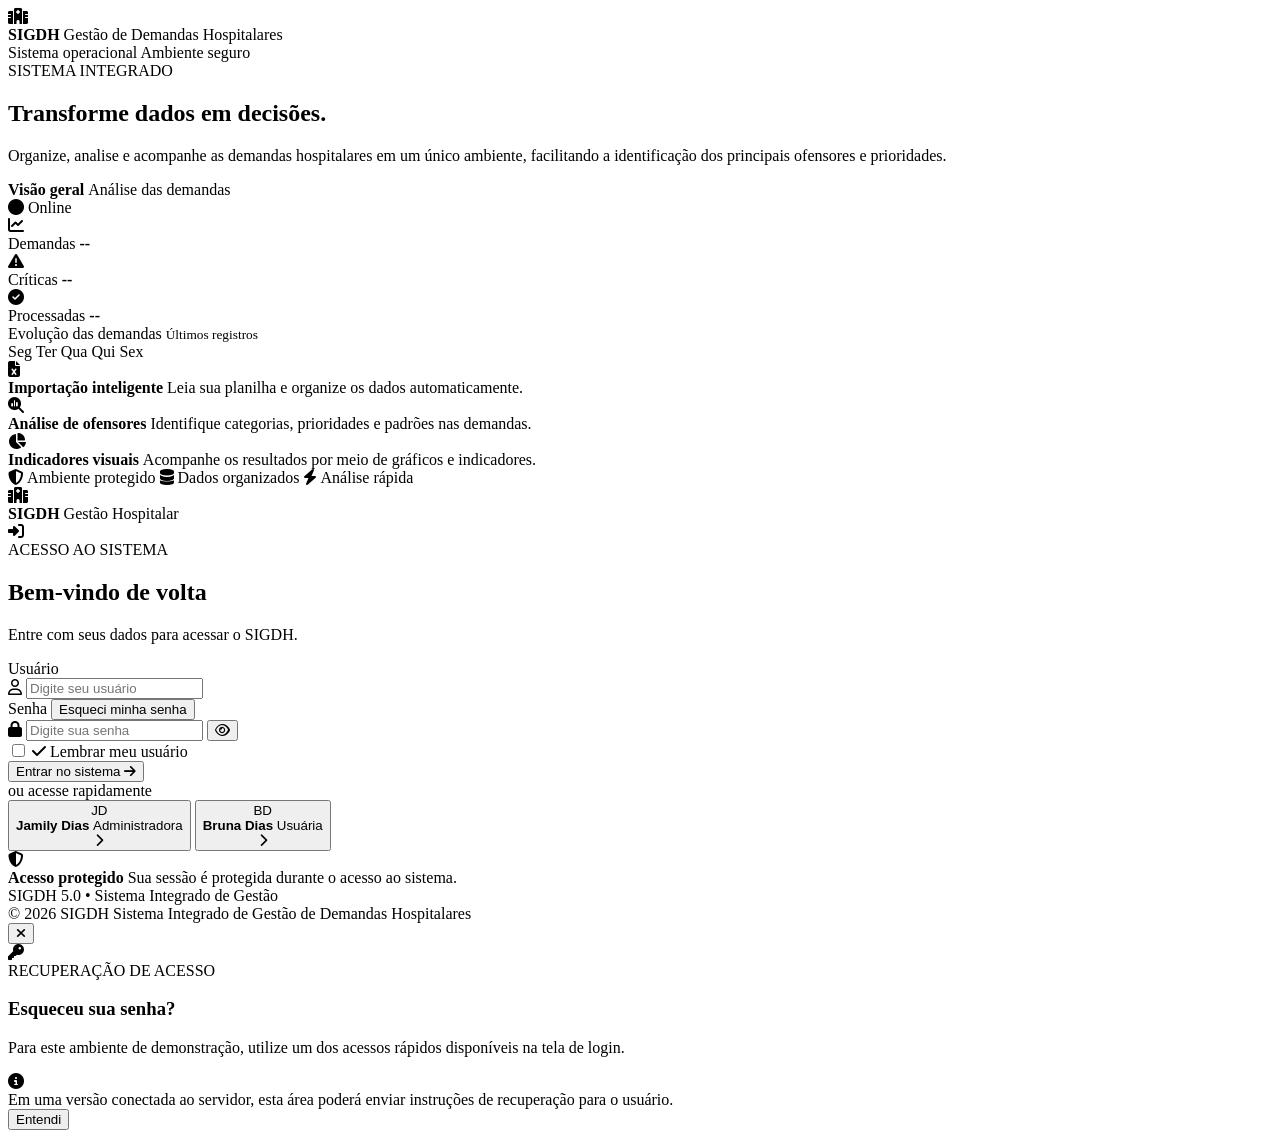
==== index.html @ 0902f830 "Add initial HTML structure for SIGDH login page" ====
<!DOCTYPE html>
<html lang="pt-BR">
<head>
    <meta charset="UTF-8">
    <meta name="viewport" content="width=device-width, initial-scale=1.0">
    <meta name="description" content="SIGDH - Sistema Integrado de Gestão de Demandas Hospitalares">
    <meta name="theme-color" content="#2563eb">
    <title>SIGDH | Acesso ao Sistema</title>
    <link rel="preconnect" href="https://fonts.googleapis.com">
    <link rel="preconnect" href="https://fonts.gstatic.com" crossorigin>
    <link href="https://fonts.googleapis.com/css2?family=Inter:wght@400;500;600;700;800&display=swap" rel="stylesheet">
    <link rel="stylesheet" href="https://cdnjs.cloudflare.com/ajax/libs/font-awesome/6.5.2/css/all.min.css">
    <link rel="stylesheet" href="css/login.css">

</head>
<body>

    <div class="background">

        <div class="background-grid"></div>

        <div class="background-glow glow-one"></div>
        <div class="background-glow glow-two"></div>

        <div class="background-circle circle-one"></div>
        <div class="background-circle circle-two"></div>

    </div>


    <!-- =====================================================
         CONTEÚDO PRINCIPAL
    ====================================================== -->

    <main class="login-page">


        <!-- =================================================
             LADO ESQUERDO
        ================================================== -->

        <section class="login-presentation">

            <!-- Marca -->

            <div class="brand">

                <div class="brand-icon">
                    <i class="fa-solid fa-hospital"></i>
                </div>

                <div class="brand-text">

                    <strong>SIGDH</strong>

                    <span>
                        Gestão de Demandas Hospitalares
                    </span>

                </div>

            </div>


            <!-- Status -->

            <div class="system-status">

                <span class="status-dot"></span>

                <span>
                    Sistema operacional
                </span>

                <span class="status-divider"></span>

                <span>
                    Ambiente seguro
                </span>

            </div>


            <!-- Apresentação -->

            <div class="presentation-text">

                <span class="presentation-label">
                    SISTEMA INTEGRADO
                </span>

                <h1>
                    Transforme dados
                    <span>em decisões.</span>
                </h1>

                <p>
                    Organize, analise e acompanhe as demandas hospitalares
                    em um único ambiente, facilitando a identificação dos
                    principais ofensores e prioridades.
                </p>

            </div>


            <!-- =============================================
                 PRÉVIA DO DASHBOARD
            ============================================== -->

            <div class="preview-dashboard">

                <div class="preview-header">

                    <div>

                        <strong>
                            Visão geral
                        </strong>

                        <span>
                            Análise das demandas
                        </span>

                    </div>

                    <div class="preview-status">
                        <i class="fa-solid fa-circle"></i>
                        Online
                    </div>

                </div>


                <!-- Cards -->

                <div class="preview-cards">

                    <div class="preview-card">

                        <div class="preview-card-icon blue">
                            <i class="fa-solid fa-chart-line"></i>
                        </div>

                        <div>

                            <span>
                                Demandas
                            </span>

                            <strong>
                                --
                            </strong>

                        </div>

                    </div>


                    <div class="preview-card">

                        <div class="preview-card-icon orange">
                            <i class="fa-solid fa-triangle-exclamation"></i>
                        </div>

                        <div>

                            <span>
                                Críticas
                            </span>

                            <strong>
                                --
                            </strong>

                        </div>

                    </div>


                    <div class="preview-card">

                        <div class="preview-card-icon green">
                            <i class="fa-solid fa-circle-check"></i>
                        </div>

                        <div>

                            <span>
                                Processadas
                            </span>

                            <strong>
                                --
                            </strong>

                        </div>

                    </div>

                </div>


                <!-- Gráfico visual -->

                <div class="preview-chart">

                    <div class="chart-header">

                        <span>
                            Evolução das demandas
                        </span>

                        <small>
                            Últimos registros
                        </small>

                    </div>

                    <div class="chart-area">

                        <div class="chart-line"></div>

                        <span class="chart-point point-one"></span>
                        <span class="chart-point point-two"></span>
                        <span class="chart-point point-three"></span>
                        <span class="chart-point point-four"></span>
                        <span class="chart-point point-five"></span>

                    </div>

                    <div class="chart-days">

                        <span>Seg</span>
                        <span>Ter</span>
                        <span>Qua</span>
                        <span>Qui</span>
                        <span>Sex</span>

                    </div>

                </div>

            </div>


            <!-- =============================================
                 RECURSOS
            ============================================== -->

            <div class="presentation-features">

                <div class="feature">

                    <div class="feature-icon">
                        <i class="fa-solid fa-file-excel"></i>
                    </div>

                    <div>

                        <strong>
                            Importação inteligente
                        </strong>

                        <span>
                            Leia sua planilha e organize os dados automaticamente.
                        </span>

                    </div>

                </div>


                <div class="feature">

                    <div class="feature-icon">
                        <i class="fa-solid fa-magnifying-glass-chart"></i>
                    </div>

                    <div>

                        <strong>
                            Análise de ofensores
                        </strong>

                        <span>
                            Identifique categorias, prioridades e padrões nas demandas.
                        </span>

                    </div>

                </div>


                <div class="feature">

                    <div class="feature-icon">
                        <i class="fa-solid fa-chart-pie"></i>
                    </div>

                    <div>

                        <strong>
                            Indicadores visuais
                        </strong>

                        <span>
                            Acompanhe os resultados por meio de gráficos e indicadores.
                        </span>

                    </div>

                </div>

            </div>


            <!-- Rodapé esquerdo -->

            <div class="presentation-footer">

                <span>
                    <i class="fa-solid fa-shield-halved"></i>
                    Ambiente protegido
                </span>

                <span>
                    <i class="fa-solid fa-database"></i>
                    Dados organizados
                </span>

                <span>
                    <i class="fa-solid fa-bolt"></i>
                    Análise rápida
                </span>

            </div>

        </section>



        <!-- =================================================
             LADO DIREITO
        ================================================== -->

        <section class="login-container">


            <!-- Marca mobile -->

            <div class="mobile-brand">

                <div class="brand-icon">
                    <i class="fa-solid fa-hospital"></i>
                </div>

                <div>

                    <strong>
                        SIGDH
                    </strong>

                    <span>
                        Gestão Hospitalar
                    </span>

                </div>

            </div>


            <!-- Card de login -->

            <div class="login-card">


                <!-- Cabeçalho -->

                <div class="login-header">

                    <div class="login-icon">
                        <i class="fa-solid fa-right-to-bracket"></i>
                    </div>

                    <div>

                        <span class="login-label">
                            ACESSO AO SISTEMA
                        </span>

                        <h2>
                            Bem-vindo de volta
                        </h2>

                        <p>
                            Entre com seus dados para acessar o SIGDH.
                        </p>

                    </div>

                </div>


                <!-- Mensagem -->

                <div
                    id="loginMessage"
                    class="login-message"
                    role="alert"
                    aria-live="polite"
                ></div>


                <!-- =========================================
                     FORMULÁRIO
                ========================================== -->

                <form
                    id="loginForm"
                    autocomplete="on"
                >

                    <!-- Usuário -->

                    <div class="form-group">

                        <label for="username">
                            Usuário
                        </label>

                        <div class="input-wrapper">

                            <i class="fa-regular fa-user input-icon"></i>

                            <input
                                type="text"
                                id="username"
                                name="username"
                                placeholder="Digite seu usuário"
                                autocomplete="username"
                                required
                            >

                        </div>

                    </div>


                    <!-- Senha -->

                    <div class="form-group">

                        <div class="password-label-row">

                            <label for="password">
                                Senha
                            </label>

                            <button
                                type="button"
                                id="forgotPassword"
                                class="forgot-password"
                            >
                                Esqueci minha senha
                            </button>

                        </div>


                        <div class="input-wrapper">

                            <i class="fa-solid fa-lock input-icon"></i>

                            <input
                                type="password"
                                id="password"
                                name="password"
                                placeholder="Digite sua senha"
                                autocomplete="current-password"
                                required
                            >

                            <button
                                type="button"
                                id="togglePassword"
                                class="password-toggle"
                                aria-label="Mostrar senha"
                            >
                                <i class="fa-regular fa-eye"></i>
                            </button>

                        </div>

                    </div>


                    <!-- Opções -->

                    <div class="login-options">

                        <label class="remember-option">

                            <input
                                type="checkbox"
                                id="rememberUser"
                            >

                            <span class="custom-checkbox">
                                <i class="fa-solid fa-check"></i>
                            </span>

                            <span>
                                Lembrar meu usuário
                            </span>

                        </label>

                    </div>


                    <!-- Botão -->

                    <button
                        type="submit"
                        id="loginButton"
                        class="login-button"
                    >

                        <span id="loginButtonText">
                            Entrar no sistema
                        </span>

                        <i
                            id="loginButtonIcon"
                            class="fa-solid fa-arrow-right"
                        ></i>

                    </button>

                </form>


                <!-- =========================================
                     DIVISOR
                ========================================== -->

                <div class="login-divider">

                    <span>
                        ou acesse rapidamente
                    </span>

                </div>


                <!-- =========================================
                     ACESSO RÁPIDO
                ========================================== -->

                <div class="quick-access">

                    <button
                        type="button"
                        class="demo-user"
                        data-user="Jamily"
                        data-password="123456"
                    >

                        <div class="demo-avatar avatar-jd">
                            JD
                        </div>

                        <div class="demo-user-info">

                            <strong>
                                Jamily Dias
                            </strong>

                            <span>
                                Administradora
                            </span>

                        </div>

                        <i class="fa-solid fa-chevron-right"></i>

                    </button>


                    <button
                        type="button"
                        class="demo-user"
                        data-user="Bruna"
                        data-password="123456"
                    >

                        <div class="demo-avatar avatar-bd">
                            BD
                        </div>

                        <div class="demo-user-info">

                            <strong>
                                Bruna Dias
                            </strong>

                            <span>
                                Usuária
                            </span>

                        </div>

                        <i class="fa-solid fa-chevron-right"></i>

                    </button>

                </div>


                <!-- =========================================
                     INFORMAÇÕES DE SEGURANÇA
                ========================================== -->

                <div class="login-security">

                    <div class="security-icon">
                        <i class="fa-solid fa-shield-halved"></i>
                    </div>

                    <div>

                        <strong>
                            Acesso protegido
                        </strong>

                        <span>
                            Sua sessão é protegida durante o acesso ao sistema.
                        </span>

                    </div>

                </div>


                <!-- Rodapé -->

                <div class="login-footer">

                    <span>
                        SIGDH 5.0
                    </span>

                    <span class="footer-dot">
                        •
                    </span>

                    <span>
                        Sistema Integrado de Gestão
                    </span>

                </div>

            </div>


            <!-- =============================================
                 RODAPÉ DA PÁGINA
            ============================================== -->

            <div class="page-footer">

                <span>
                    © 2026 SIGDH
                </span>

                <span>
                    Sistema Integrado de Gestão de Demandas Hospitalares
                </span>

            </div>

        </section>

    </main>



    <!-- =====================================================
         MODAL ESQUECI MINHA SENHA
    ====================================================== -->

    <div
        id="forgotModal"
        class="modal"
        aria-hidden="true"
    >

        <div class="modal-overlay"></div>

        <div
            class="modal-content"
            role="dialog"
            aria-modal="true"
            aria-labelledby="forgotModalTitle"
        >

            <button
                type="button"
                id="closeForgotModal"
                class="modal-close"
                aria-label="Fechar"
            >
                <i class="fa-solid fa-xmark"></i>
            </button>


            <div class="modal-icon">
                <i class="fa-solid fa-key"></i>
            </div>


            <span class="modal-label">
                RECUPERAÇÃO DE ACESSO
            </span>


            <h3 id="forgotModalTitle">
                Esqueceu sua senha?
            </h3>


            <p>
                Para este ambiente de demonstração, utilize um dos acessos
                rápidos disponíveis na tela de login.
            </p>


            <div class="modal-help">

                <div>
                    <i class="fa-solid fa-circle-info"></i>
                </div>

                <span>
                    Em uma versão conectada ao servidor, esta área poderá
                    enviar instruções de recuperação para o usuário.
                </span>

            </div>


            <button
                type="button"
                id="closeForgotButton"
                class="modal-button"
            >
                Entendi
            </button>

        </div>

    </div>



    <!-- =====================================================
         SCRIPT
    ====================================================== -->

    <script src="js/app.js"></script>

</body>
</html>
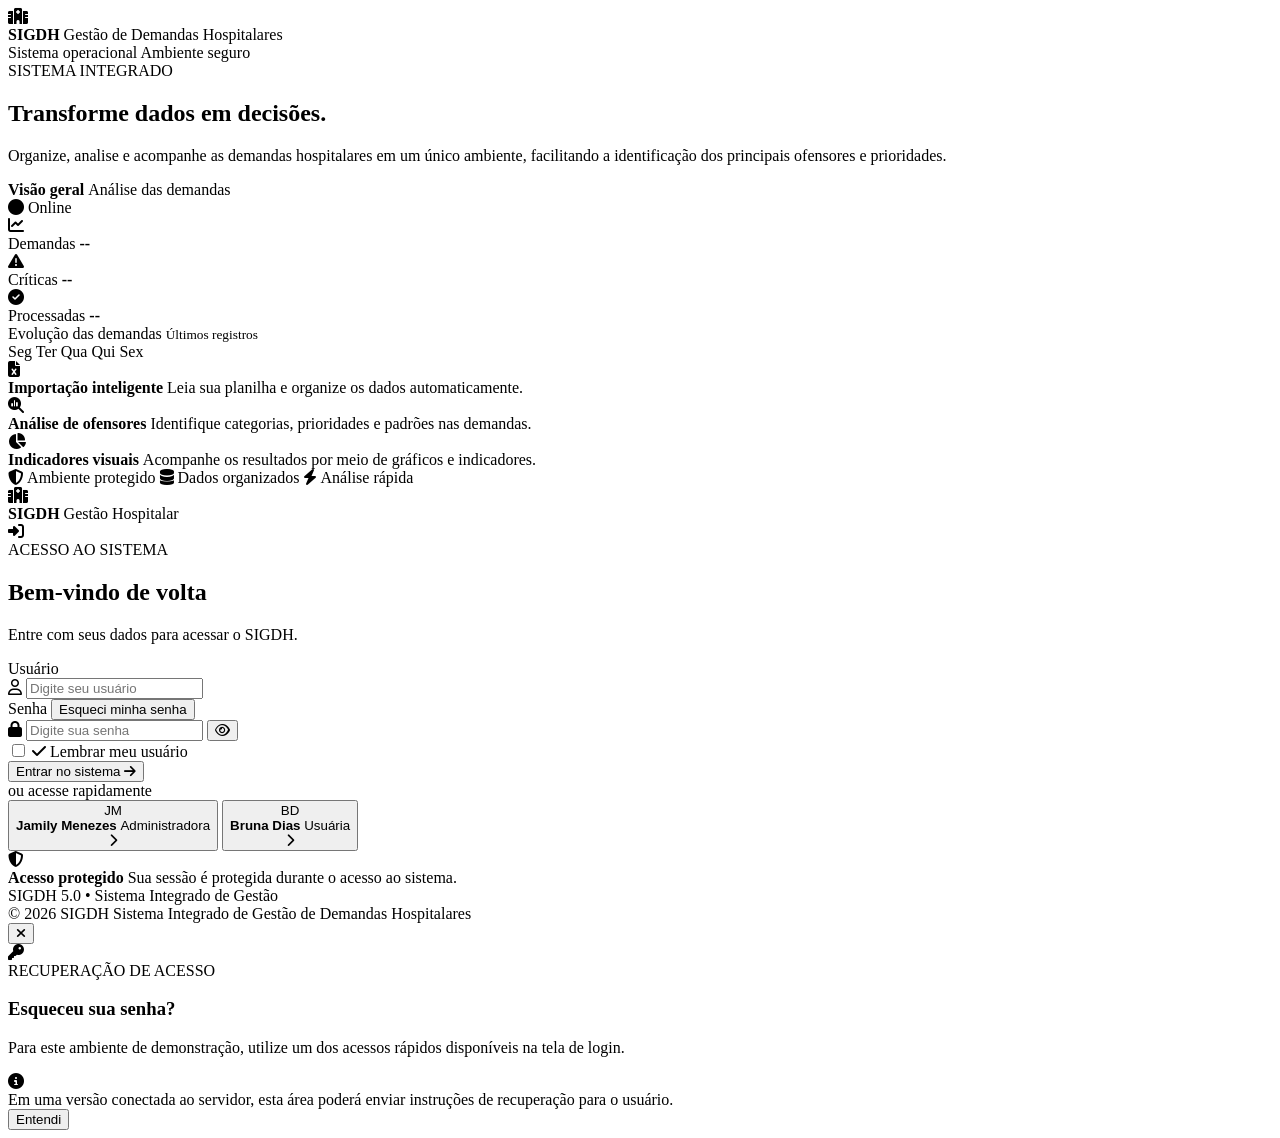
==== commit 29530c07: "Clean up index.html by removing comments Removed commented sections for better readability." ====
--- a/index.html
+++ b/index.html
@@ -27,21 +27,9 @@
 
     </div>
 
-
-    <!-- =====================================================
-         CONTEÚDO PRINCIPAL
-    ====================================================== -->
-
     <main class="login-page">
 
-
-        <!-- =================================================
-             LADO ESQUERDO
-        ================================================== -->
-
         <section class="login-presentation">
-
-            <!-- Marca -->
 
             <div class="brand">
 
@@ -61,9 +49,6 @@
 
             </div>
 
-
-            <!-- Status -->
-
             <div class="system-status">
 
                 <span class="status-dot"></span>
@@ -79,9 +64,6 @@
                 </span>
 
             </div>
-
-
-            <!-- Apresentação -->
 
             <div class="presentation-text">
 
@@ -102,11 +84,6 @@
 
             </div>
 
-
-            <!-- =============================================
-                 PRÉVIA DO DASHBOARD
-            ============================================== -->
-
             <div class="preview-dashboard">
 
                 <div class="preview-header">
@@ -130,9 +107,6 @@
 
                 </div>
 
-
-                <!-- Cards -->
-
                 <div class="preview-cards">
 
                     <div class="preview-card">
@@ -155,7 +129,6 @@
 
                     </div>
 
-
                     <div class="preview-card">
 
                         <div class="preview-card-icon orange">
@@ -176,7 +149,6 @@
 
                     </div>
 
-
                     <div class="preview-card">
 
                         <div class="preview-card-icon green">
@@ -198,9 +170,6 @@
                     </div>
 
                 </div>
-
-
-                <!-- Gráfico visual -->
 
                 <div class="preview-chart">
 
@@ -242,11 +211,6 @@
 
             </div>
 
-
-            <!-- =============================================
-                 RECURSOS
-            ============================================== -->
-
             <div class="presentation-features">
 
                 <div class="feature">
@@ -269,7 +233,6 @@
 
                 </div>
 
-
                 <div class="feature">
 
                     <div class="feature-icon">
@@ -290,7 +253,6 @@
 
                 </div>
 
-
                 <div class="feature">
 
                     <div class="feature-icon">
@@ -313,9 +275,6 @@
 
             </div>
 
-
-            <!-- Rodapé esquerdo -->
-
             <div class="presentation-footer">
 
                 <span>
@@ -337,16 +296,7 @@
 
         </section>
 
-
-
-        <!-- =================================================
-             LADO DIREITO
-        ================================================== -->
-
         <section class="login-container">
-
-
-            <!-- Marca mobile -->
 
             <div class="mobile-brand">
 
@@ -368,13 +318,7 @@
 
             </div>
 
-
-            <!-- Card de login -->
-
             <div class="login-card">
-
-
-                <!-- Cabeçalho -->
 
                 <div class="login-header">
 
@@ -399,28 +343,16 @@
                     </div>
 
                 </div>
-
-
-                <!-- Mensagem -->
 
                 <div
                     id="loginMessage"
                     class="login-message"
                     role="alert"
-                    aria-live="polite"
-                ></div>
-
-
-                <!-- =========================================
-                     FORMULÁRIO
-                ========================================== -->
+                    aria-live="polite">
+                </div>
 
                 <form
-                    id="loginForm"
-                    autocomplete="on"
-                >
-
-                    <!-- Usuário -->
+                    id="loginForm" autocomplete="on">
 
                     <div class="form-group">
 
@@ -438,15 +370,11 @@
                                 name="username"
                                 placeholder="Digite seu usuário"
                                 autocomplete="username"
-                                required
-                            >
-
-                        </div>
-
-                    </div>
-
-
-                    <!-- Senha -->
+                                required>
+
+                        </div>
+
+                    </div>
 
                     <div class="form-group">
 
@@ -459,13 +387,11 @@
                             <button
                                 type="button"
                                 id="forgotPassword"
-                                class="forgot-password"
-                            >
+                                class="forgot-password">
                                 Esqueci minha senha
                             </button>
 
                         </div>
-
 
                         <div class="input-wrapper">
 
@@ -477,15 +403,13 @@
                                 name="password"
                                 placeholder="Digite sua senha"
                                 autocomplete="current-password"
-                                required
-                            >
+                                required>
 
                             <button
                                 type="button"
                                 id="togglePassword"
                                 class="password-toggle"
-                                aria-label="Mostrar senha"
-                            >
+                                aria-label="Mostrar senha">
                                 <i class="fa-regular fa-eye"></i>
                             </button>
 
@@ -493,17 +417,13 @@
 
                     </div>
 
-
-                    <!-- Opções -->
-
                     <div class="login-options">
 
                         <label class="remember-option">
 
                             <input
                                 type="checkbox"
-                                id="rememberUser"
-                            >
+                                id="rememberUser">
 
                             <span class="custom-checkbox">
                                 <i class="fa-solid fa-check"></i>
@@ -517,14 +437,10 @@
 
                     </div>
 
-
-                    <!-- Botão -->
-
                     <button
                         type="submit"
                         id="loginButton"
-                        class="login-button"
-                    >
+                        class="login-button">
 
                         <span id="loginButtonText">
                             Entrar no sistema
@@ -539,11 +455,6 @@
 
                 </form>
 
-
-                <!-- =========================================
-                     DIVISOR
-                ========================================== -->
-
                 <div class="login-divider">
 
                     <span>
@@ -551,11 +462,6 @@
                     </span>
 
                 </div>
-
-
-                <!-- =========================================
-                     ACESSO RÁPIDO
-                ========================================== -->
 
                 <div class="quick-access">
 
@@ -563,17 +469,16 @@
                         type="button"
                         class="demo-user"
                         data-user="Jamily"
-                        data-password="123456"
-                    >
+                        data-password="123456">
 
                         <div class="demo-avatar avatar-jd">
-                            JD
+                            JM
                         </div>
 
                         <div class="demo-user-info">
 
                             <strong>
-                                Jamily Dias
+                                Jamily Menezes
                             </strong>
 
                             <span>
@@ -591,8 +496,7 @@
                         type="button"
                         class="demo-user"
                         data-user="Bruna"
-                        data-password="123456"
-                    >
+                        data-password="123456">
 
                         <div class="demo-avatar avatar-bd">
                             BD
@@ -616,11 +520,6 @@
 
                 </div>
 
-
-                <!-- =========================================
-                     INFORMAÇÕES DE SEGURANÇA
-                ========================================== -->
-
                 <div class="login-security">
 
                     <div class="security-icon">
@@ -641,9 +540,6 @@
 
                 </div>
 
-
-                <!-- Rodapé -->
-
                 <div class="login-footer">
 
                     <span>
@@ -662,11 +558,6 @@
 
             </div>
 
-
-            <!-- =============================================
-                 RODAPÉ DA PÁGINA
-            ============================================== -->
-
             <div class="page-footer">
 
                 <span>
@@ -682,18 +573,11 @@
         </section>
 
     </main>
-
-
-
-    <!-- =====================================================
-         MODAL ESQUECI MINHA SENHA
-    ====================================================== -->
 
     <div
         id="forgotModal"
         class="modal"
-        aria-hidden="true"
-    >
+        aria-hidden="true">
 
         <div class="modal-overlay"></div>
 
@@ -701,40 +585,33 @@
             class="modal-content"
             role="dialog"
             aria-modal="true"
-            aria-labelledby="forgotModalTitle"
-        >
+            aria-labelledby="forgotModalTitle">
 
             <button
                 type="button"
                 id="closeForgotModal"
                 class="modal-close"
-                aria-label="Fechar"
-            >
+                aria-label="Fechar">
                 <i class="fa-solid fa-xmark"></i>
             </button>
 
-
             <div class="modal-icon">
                 <i class="fa-solid fa-key"></i>
             </div>
-
 
             <span class="modal-label">
                 RECUPERAÇÃO DE ACESSO
             </span>
 
-
             <h3 id="forgotModalTitle">
                 Esqueceu sua senha?
             </h3>
-
 
             <p>
                 Para este ambiente de demonstração, utilize um dos acessos
                 rápidos disponíveis na tela de login.
             </p>
 
-
             <div class="modal-help">
 
                 <div>
@@ -747,13 +624,11 @@
                 </span>
 
             </div>
-
 
             <button
                 type="button"
                 id="closeForgotButton"
-                class="modal-button"
-            >
+                class="modal-button">
                 Entendi
             </button>
 
@@ -761,12 +636,6 @@
 
     </div>
 
-
-
-    <!-- =====================================================
-         SCRIPT
-    ====================================================== -->
-
     <script src="js/app.js"></script>
 
 </body>
